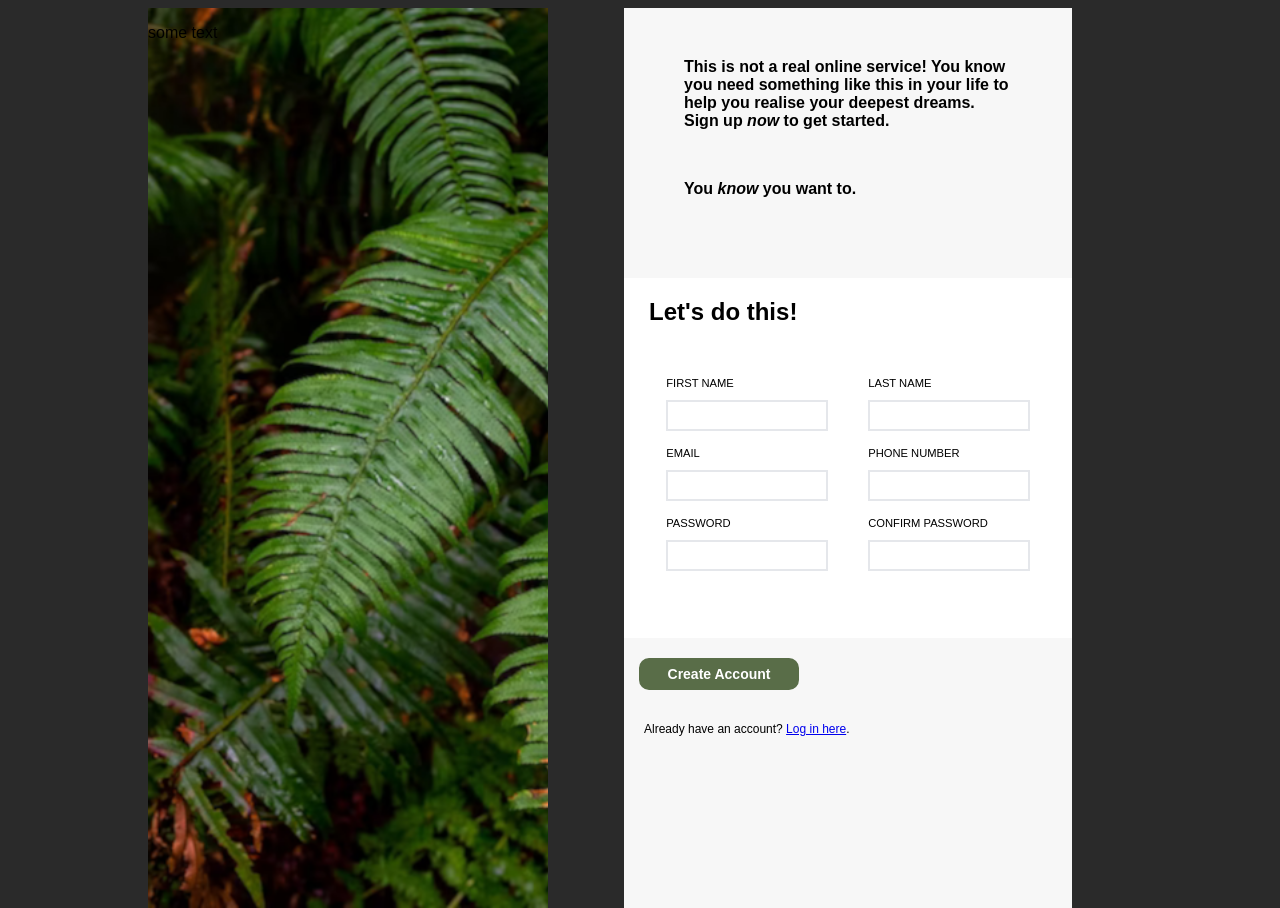
==== theform.html @ 7381f0ae "make form" ====
<!DOCTYPE html>
<html lang="en">
<head>
    <meta charset="UTF-8">
    <meta http-equiv="X-UA-Compatible" content="IE=edge">
    <meta name="viewport" content="width=device-width, initial-scale=1.0">
    <title>Sign up form</title>
    <link rel="stylesheet" href="style.css">
</head>
<body>
<div id="container">
        <div class="plants">
            <p>some text</p>
        </div>
<div class="top-text">
    <p style="margin-top: 50px; font-size: 16px; padding: 0 60px; font-weight: 550;">This is not a real online service! You know you need something like this in your life to help you realise your deepest dreams. Sign up <span style="font-style:italic;">now</span> to get started.</p>
<p style="margin-top: 50px; font-size: 16px; padding: 0 60px; font-weight: 550;">You <span style="font-style:italic;">know</span> you want to.</p>
</div>
<div class="form-container">
<h2>Let's do this!</h2>
    <form name="sign-up" method="post">
  <div class="field">
        <label for="first_name">
            <p>FIRST NAME</p>
               <input type="text" id="first_name" name="first_name"/>
             
    </label>
             
             
              <label for="last_name">
               <p>LAST NAME</p>
                <input type="text" id="last_name" name="last_name" />
              
              </label>
</div>

<div class="field">
          <label for="mail">
         <p>EMAIL</p>
          <input type="email" id="mail" name="email" />
          
          </label>
 
            <label for="tel">
            <p>PHONE NUMBER</p>
<input type="tel" id="tel" name="phone_num">

            </label>
            </div>
    
 
          <div class="field">
            <label for="pwd">
          <p>PASSWORD</p>
          <input type="password" id="pwd" name="password" />
       
          </label>


            <label for="pwd">
         <p>CONFIRM PASSWORD</p>
            <input type="password" id="pwd" name="password" />
          
            </label>
        </div>
      
</div>
<div class="bottom">
 
      
          <button type="submit">Create Account</button>
    
   
      
<p style="margin-left: 20px; font-size: 12px; font-weight: 400;">Already have an account? <a href="#">Log in here</a>.</p>
</div>
</form>
</div>
</body>
</html>
---- style.css ----
html, body {
 background-color:   #2a2a2a ;
width: 100%;
height: 100%;
}

p, h2 {
    font-family:Verdana, Geneva, Tahoma, sans-serif;
}
#container {
    display: flex;
    flex-flow: column wrap;
column-gap: 0;
height: 100vh;
width: 1000px;
margin: 0 auto;
align-items: stretch;
}


.plants {
height: 100vh;
   width: 400px;
background-image: url("plants.png");
background-repeat: no-repeat;
background-size:cover;


}

.top-text {
height: 30vh;
width: 35vw;
    background-color:  #f7f7f7;
   
}

.form-container {
    height: 40vh;
    width: 35vw;
  background-color: white;
display: flex;
flex-flow: column nowrap;

justify-content: flex-start;
}

.field {
    display: flex;
    flex-flow: column wrap;
    height: 50px;
    column-gap: 20px;
width: 30vw;
margin: 20px auto 5px;
align-items: center;
}

label > p {
    font-size: 0.7rem;
}

.form-container > h2 {
text-align: left;
margin-left: 25px;
}

input {
height: 25px;
width: 12vw;
border: #E5E7EB solid 2px;
}

.bottom {
height: 30vh;
width: 35vw;
    background-color:  #f7f7f7 

}

.bottom > button {
    background-color: #596D48;
    color: white;
    width: 160px;
    font-family:Verdana, Geneva, Tahoma, sans-serif;
    font-weight: 600;
    font-size: 14px;
    margin: 20px 15px;
    padding: 6px;
    border:  #596D48 solid 2px;
    border-radius: 10px;
}
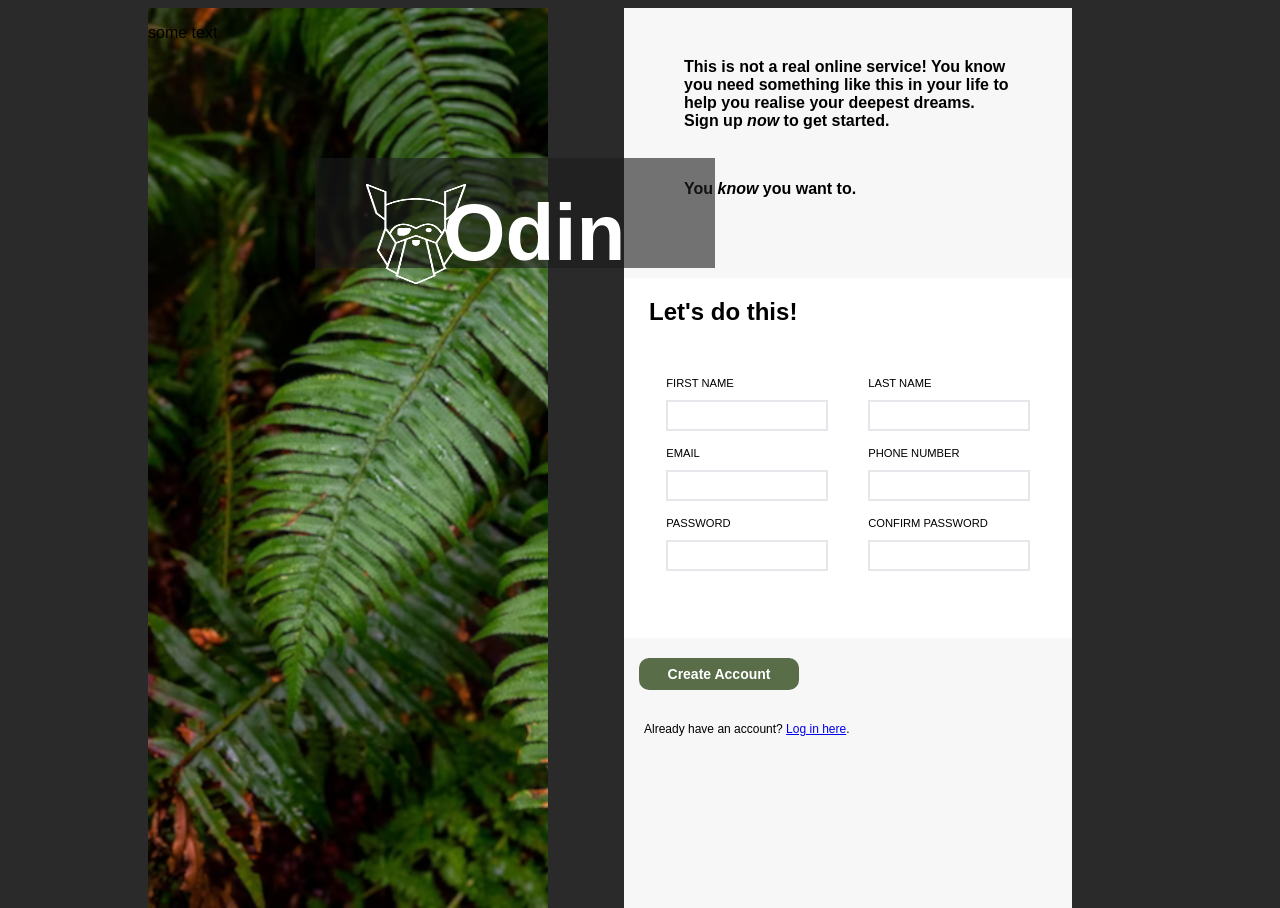
==== commit d4777bc1: "finished" ====
--- a/theform.html
+++ b/theform.html
@@ -6,19 +6,27 @@
     <meta name="viewport" content="width=device-width, initial-scale=1.0">
     <title>Sign up form</title>
     <link rel="stylesheet" href="style.css">
+    <script type="text/javascript" src="script.js" defer></script>
 </head>
 <body>
+  <div id="backg-color">
+    </div>
+      <img src="odin-lined.png" alt="odin logo" width="100" height="100">
+      <div class="img-txt"><h3>Odin</h3>
+      </div>
+   
 <div id="container">
         <div class="plants">
             <p>some text</p>
         </div>
+  
 <div class="top-text">
     <p style="margin-top: 50px; font-size: 16px; padding: 0 60px; font-weight: 550;">This is not a real online service! You know you need something like this in your life to help you realise your deepest dreams. Sign up <span style="font-style:italic;">now</span> to get started.</p>
 <p style="margin-top: 50px; font-size: 16px; padding: 0 60px; font-weight: 550;">You <span style="font-style:italic;">know</span> you want to.</p>
 </div>
 <div class="form-container">
 <h2>Let's do this!</h2>
-    <form name="sign-up" method="post">
+    <form name="sign-up" method="post" action="#" >
   <div class="field">
         <label for="first_name">
             <p>FIRST NAME</p>
@@ -52,23 +60,38 @@
           <div class="field">
             <label for="pwd">
           <p>PASSWORD</p>
-          <input type="password" id="pwd" name="password" />
+          <input type="password" id="pwd" name="password" pattern="(?=.*\d)(?=.*[a-z])(?=.*[A-Z]).{8,}" title="Must contain at least one number and one uppercase and lowercase letter, and at least 8 or more characters" value="" required/>
        
           </label>
-
+   
 
             <label for="pwd">
          <p>CONFIRM PASSWORD</p>
-            <input type="password" id="pwd" name="password" />
+            <input type="password" id="pwd2" name="passwordtwo" value="" oninput="checkPass();" required/>
           
             </label>
         </div>
+        <div id="message">
+          <h3>Password must contain the following:</h3>
+          <div id="message-container">
+          <p id="letter" class="invalid">A <b>lowercase</b> letter</p>
+          <p id="capital" class="invalid">A <b>capital (uppercase)</b> letter</p>
+          <p id="number" class="invalid">A <b>number</b></p>
+          <p id="length" class="invalid">Minimum <b>8 characters</b></p>
+        </div>
+      
+      </div>
+
+      <div id="error">
+        <p>Passwords don't match.</p>
+      </div>
       
 </div>
 <div class="bottom">
  
       
           <button type="submit">Create Account</button>
+        
     
    
       
--- a/style.css
+++ b/style.css
@@ -2,18 +2,51 @@
  background-color:   #2a2a2a ;
 width: 100%;
 height: 100%;
+position: absolute;
 }
 
-p, h2 {
+p, h2, h3 {
     font-family:Verdana, Geneva, Tahoma, sans-serif;
 }
+#backg-color {
+    background-color:  #1c1c1c;
+    opacity: 0.6;
+    width: 400px;
+    height: 110px;
+    position: absolute;
+    top: 150px;
+    left: 24vw;
+  }
+    
+#backg-color + img {
+    position: absolute;
+    padding: 5px 0;
+left: 28vw;
+top: 19vh;
+}
+
+@font-face {
+    font-family: odin-font;
+    src: url(../form/Norse-Bold.otf);
+  }
+
+
+  .img-txt > h3 {
+    font-family: odin-font, sans-serif;
+    font-size: 80px;
+position: absolute;
+color:  #ffffff;
+top: 11vh;
+left: 34vw;
+  }
+
 #container {
     display: flex;
     flex-flow: column wrap;
 column-gap: 0;
 height: 100vh;
 width: 1000px;
-margin: 0 auto;
+margin: 0 auto 0 auto;
 align-items: stretch;
 }
 
@@ -88,4 +121,59 @@
     padding: 6px;
     border:  #596D48 solid 2px;
     border-radius: 10px;
+}
+
+/* The message box is shown when the user clicks on the password field */
+#message {
+    display: none;
+    color: #000;
+  margin: 30px 0 10px 5px;
+  }
+
+  #message-container {
+margin: 2px 0 5px 10px;
+    height: 70px;
+    column-gap: 5px;
+    justify-content: space-evenly;
+    width: 10vw;
+  }
+  #message-container p {
+
+    font-size: 10px;
+  }
+
+  #message h3 {
+    font-size: 12px;
+    margin-bottom: 0;
+  }
+
+  /* Add a green text color and a checkmark when the requirements are right */
+  .valid {
+    color: green;
+  }
+  
+  .valid:before {
+    position: relative;
+    left: -35px;
+ 
+  }
+  
+  /* Add a red text color and an "x" icon when the requirements are wrong */
+  .invalid {
+    color: red;
+  }
+  
+  .invalid:before {
+    position: relative;
+    left: -35px;
+
+  }
+#error {
+    display: none;
+
+}
+
+#error > p {
+    margin: 25px 0 5px 10px;
+    color: red;
 }
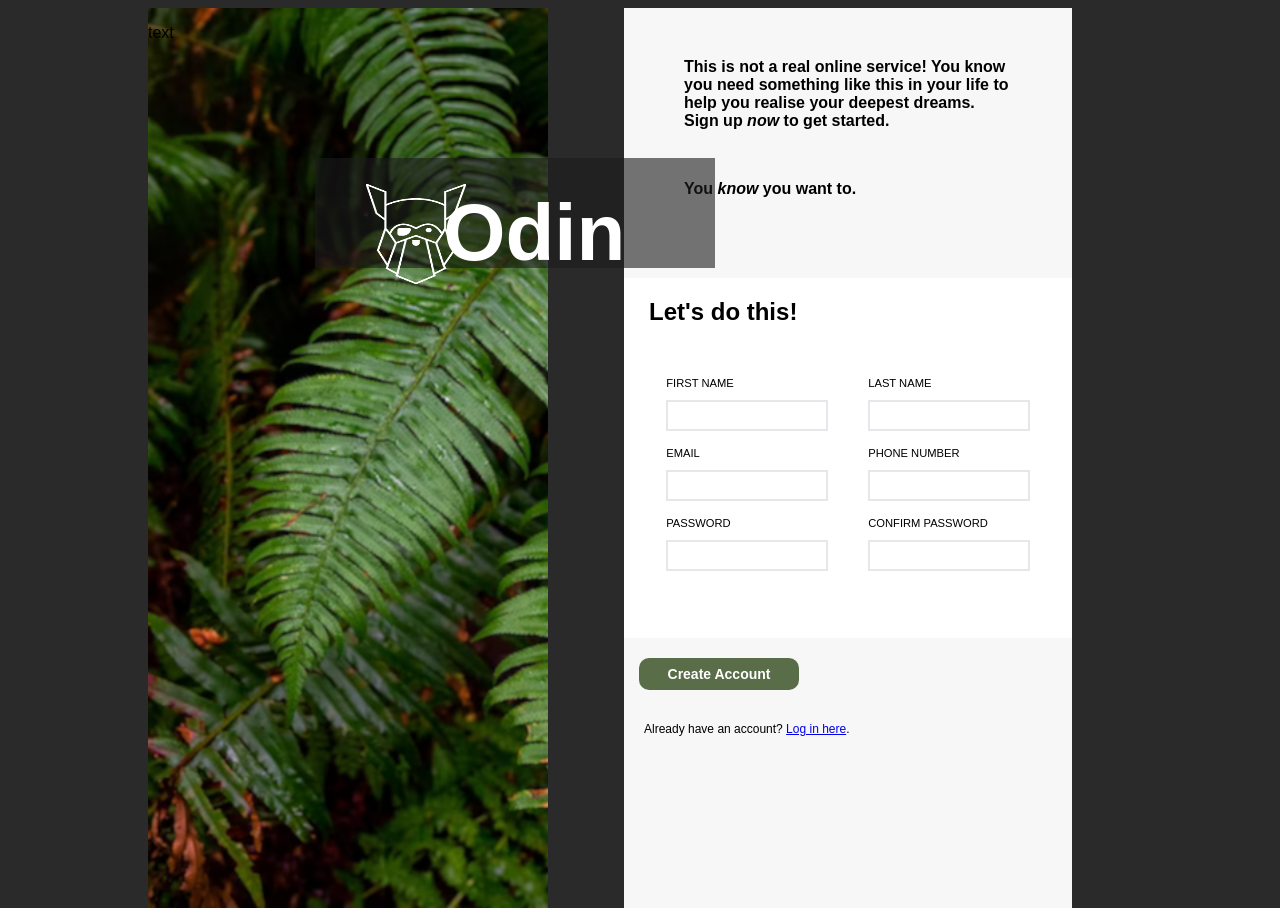
==== commit ddca686b: "final" ====
--- a/theform.html
+++ b/theform.html
@@ -17,7 +17,7 @@
    
 <div id="container">
         <div class="plants">
-            <p>some text</p>
+            <p>text</p>
         </div>
   
 <div class="top-text">
